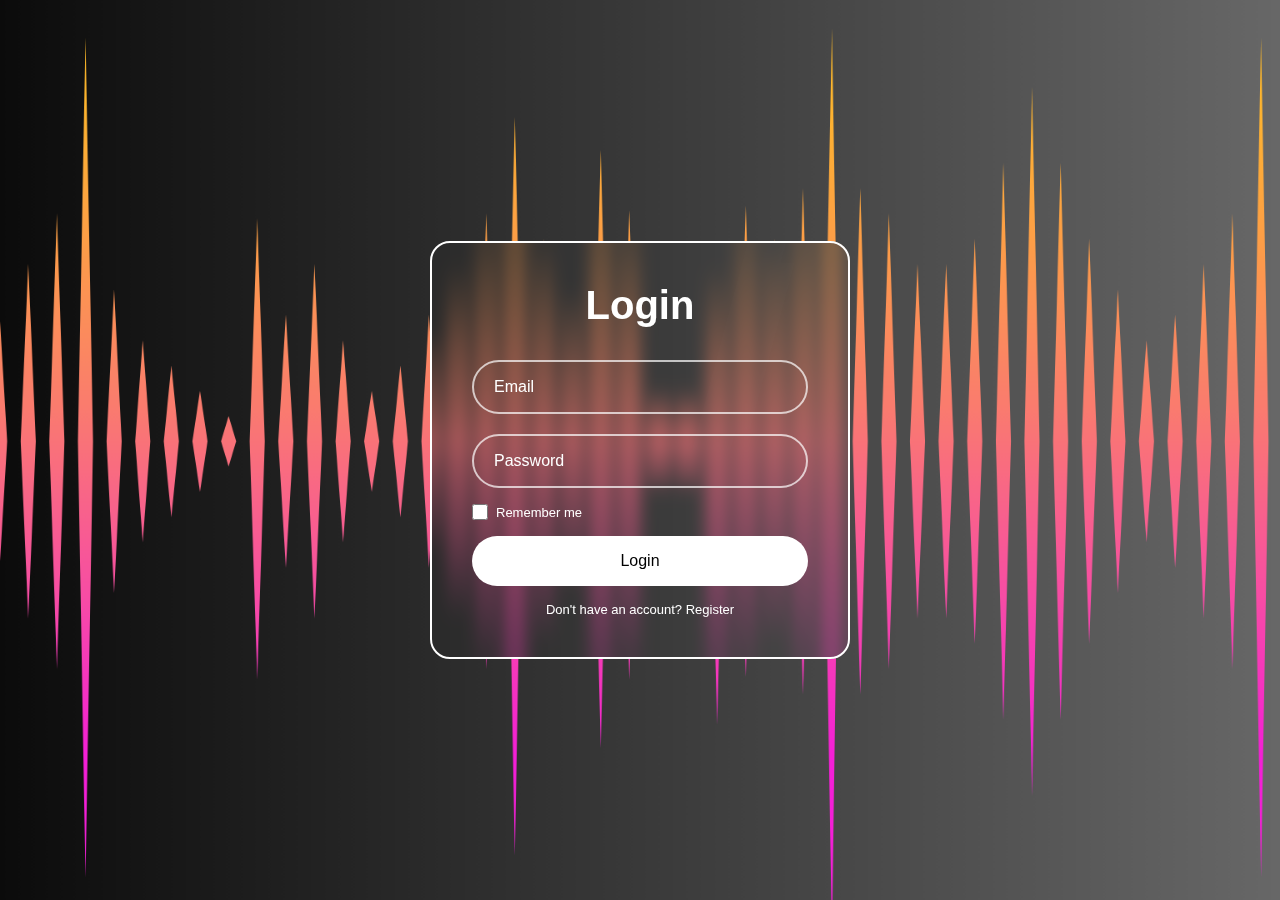
==== login.html @ f3cf66ac "The beggining of TouchWave" ====
<!DOCTYPE html>
<html lang="es">
    <head>
        <title>TouchWave - Login</title>
        <meta charset="UTF-8">
        <meta name="viewport" content="width=device-width, initial-scale=1.0">
        <meta name="author" content="autor de la pàgina" />
        <meta name="description" content="descripció de la pàgina" />
        <meta name="keywords" content="paraules clau de la pàgina" />
        <meta name="robots" content="(no)index, (no)follow" />
        <link rel="stylesheet" href="css/style.css">
        <link rel="icon" href="img/ProvisionalIcon.jpg" type="image/x-icon">
    </head>

    <body>
        <div class="login">
            <img src="img/Fondo.png" alt="background-image" class="loginBackG">
            
            <form action="" class="loginForm">
               <h1 class="loginTitle">Login</h1>
   
               <div class="loginInputs">
                  <div class="loginBox">
                     <input type="email" placeholder="Email" required class="loginInput">
                     <i class="fillEmail"></i>
                  </div>
   
                  <div class="loginBox">
                     <input type="password" placeholder="Password" required class="loginInput">
                     <i class="fillPass"></i>
                  </div>
               </div>
   
               <div class="loginCheck">
                  <div class="loginCheckBox">
                     <input type="checkbox" class="loginCheckInput" id="checkUser">
                     <label for="checkUser" class="loginCheckLabel">Remember me</label>
                  </div>
               </div>
   
               <button type="submit" class="loginButton">Login</button>
   
               <div class="loginRegister">
                  Don't have an account? <a href="singin.html">Register</a>
               </div>
            </form>
         </div>
    </body>
</html>
---- css/style.css ----
* {
  box-sizing: border-box;
  padding: 0;
  margin: 0;
}

body, input, button {
  font-family: "Poppins", sans-serif;
  font-size: 16px;
}

a {
  text-decoration: none;
}

img {
  display: block;
  max-width: 100%;
  height: auto;
}

.login {
  position: relative;
  height: 100vh;
  display: grid;
  align-items: center;
}

.loginBackG {
  position: absolute;
  width: 100%;
  height: 100%;
  object-fit: cover;
  object-position: center;
}

.loginForm {
  position : relative;
  margin-inline : 24px;
  background : transparent;
  border : 2px solid white;
  padding : 40px 16px;
  color : white;
  border-radius : 20px;
  backdrop-filter : blur(10px);
}

.loginTitle {
  text-align: center;
  font-size: 40px;
  margin-bottom: 20px;
}

.loginInputs, .loginBox {
  display: grid;
}

.loginInputs {
 row-gap : 20px; 
 margin-bottom : 16px; 
}

.loginBox {
    grid-template-columns:1fr max-content; 
    column-gap:12px; 
    align-items:center; 
    border:2px solid hsla(0,0%,100%,.7); 
    padding-inline:20px; 
    border-radius:64px; 
}
  

.loginInput, .loginButton {
  border: none;
  outline: none;
}

.loginInput {
  width: 100%;
  background: none;
  color: white;
  padding-block: 1rem;
}

.loginInput::placeholder {
  color: white;
}

.loginBox i {
  font-size: 1.25rem;
}

.loginCheck, .loginCheckBox {
  display: flex;
  justify-content: space-between;
  align-items: center;
}

.loginCheck {
  margin-bottom: 1rem;
  font-size: .813rem;
}

.loginCheckBox {
  column-gap: .5rem;
}

.loginCheckInput {
  width: 1rem;
  height: 1rem;
  accent-color: white;
}

.loginButton {
  width: 100%;
  padding: 1rem;
  margin-bottom: 1rem;
  background-color: white;
  border-radius: 4rem;
  color: black;
  font-weight: 500;
  cursor: pointer;
  transition : .6s;
  overflow : hidden;
}

.loginButton:focus {
    outline : none;
}

.loginButton:before {
    content : '';
    display : block;
    position : absolute;
    background-color: rgba(255, 255, 255, .5);
    width : 2px; 
    height : 50%;
    left : 0;
    top : 0;
    opacity : .5s;
    filter : blur(30px);
    transform : translate(-130px) skew(-15deg);
}

.loginButton:after {
    content : '';
    display : block;
    position : absolute;
    background-color: rgba(255, 255, 255, .2);
    width : 2px; 
    height : 50%;
    left : 30px;
    top : 0;
    opacity : 0;
    filter : blur(30px);
    transform : translate(-100px) skew(-15deg);
}

.loginButton:hover {
    background-color: rgb(11, 206, 255);
    color : white;
    cursor : pointer;
}

.loginButton:before {
    transform : translate(300px) skew(-15deg);
    opacity : .6;
    transition : .7s;
}

.loginButton:after {
    transform : translate(300px) skew(-15deg);
    opacity : 1;
    transition : .7s;
}

.loginRegister {
  font-size: .813rem;
  text-align: center;
}

.loginRegister a {
  color: white;
  font-weight: 500;
}

.loginRegister a:hover {
  text-decoration: underline;
}

/*=============== BREAKPOINTS ===============*/
/* For medium devices */
@media screen and (min-width: 576px) {
  .login {
    justify-content: center;
  }
  .loginForm {
    width: 420px;
    padding-inline: 2.5rem;
  }
  .loginTitle {
    margin-bottom: 2rem;
  }
}
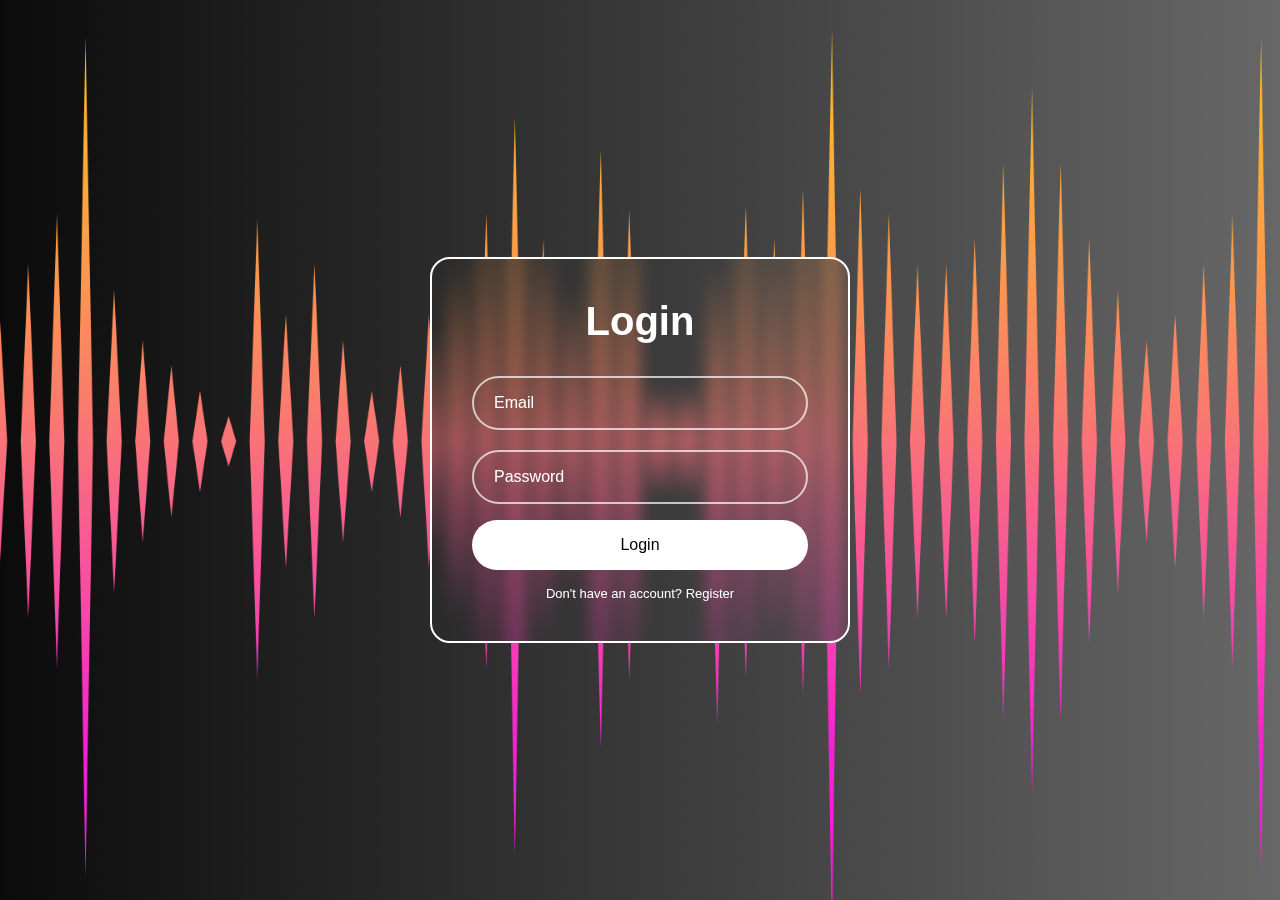
==== commit 440cfc07: "Shopping Cart started" ====
--- a/login.html
+++ b/login.html
@@ -31,13 +31,6 @@
                   </div>
                </div>
    
-               <div class="loginCheck">
-                  <div class="loginCheckBox">
-                     <input type="checkbox" class="loginCheckInput" id="checkUser">
-                     <label for="checkUser" class="loginCheckLabel">Remember me</label>
-                  </div>
-               </div>
-   
                <button type="submit" class="loginButton">Login</button>
    
                <div class="loginRegister">
--- a/css/style.css
+++ b/css/style.css
@@ -13,7 +13,7 @@
   text-decoration: none;
 }
 
-img {
+.loginBackG img {
   display: block;
   max-width: 100%;
   height: auto;
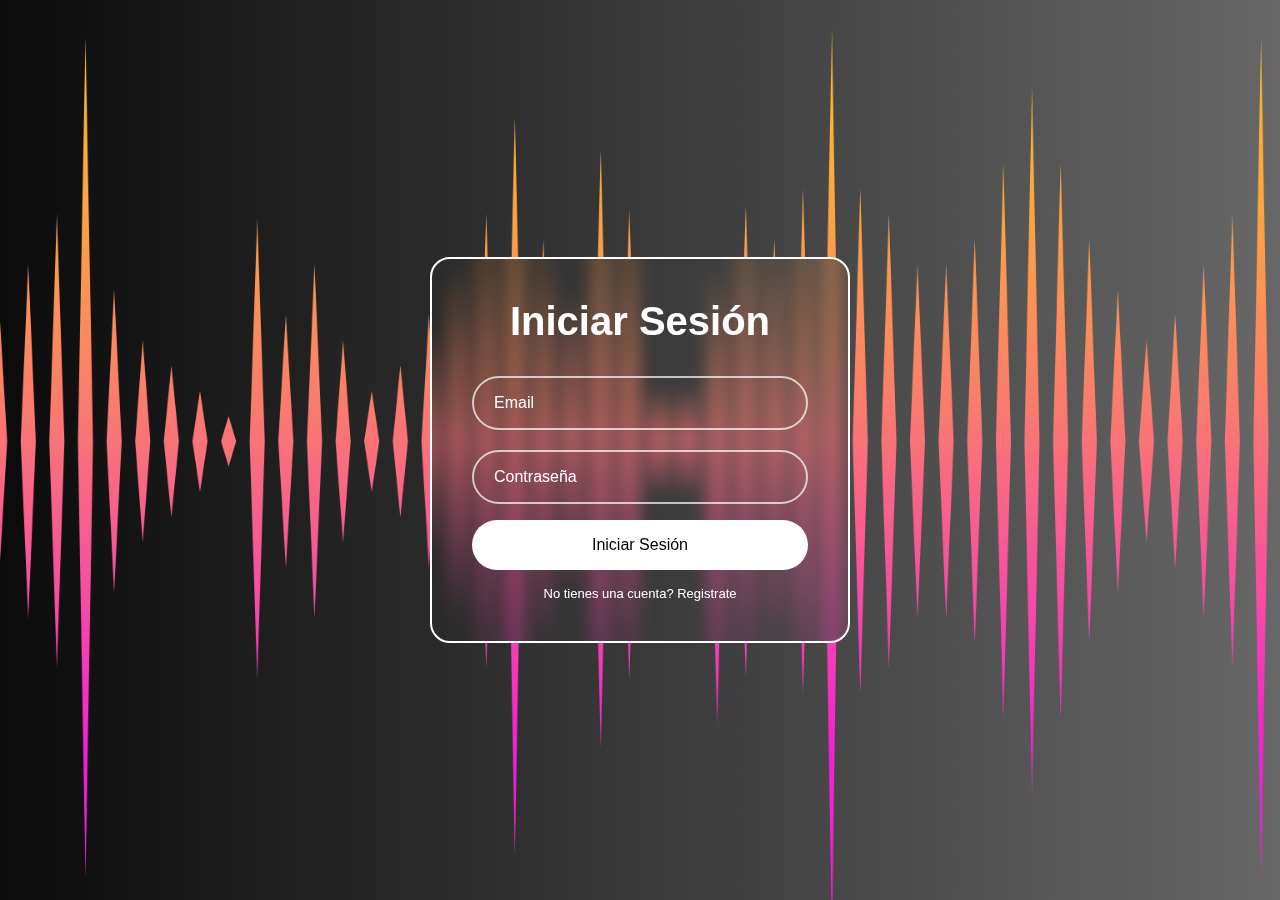
==== commit 2147f58f: "LogIN and siginin" ====
--- a/login.html
+++ b/login.html
@@ -8,7 +8,7 @@
         <meta name="description" content="descripció de la pàgina" />
         <meta name="keywords" content="paraules clau de la pàgina" />
         <meta name="robots" content="(no)index, (no)follow" />
-        <link rel="stylesheet" href="css/style.css">
+        <link rel="stylesheet" href="css/login.css">
         <link rel="icon" href="img/ProvisionalIcon.jpg" type="image/x-icon">
     </head>
 
@@ -17,7 +17,7 @@
             <img src="img/Fondo.png" alt="background-image" class="loginBackG">
             
             <form action="" class="loginForm">
-               <h1 class="loginTitle">Login</h1>
+               <h1 class="loginTitle">Iniciar Sesión</h1>
    
                <div class="loginInputs">
                   <div class="loginBox">
@@ -26,15 +26,15 @@
                   </div>
    
                   <div class="loginBox">
-                     <input type="password" placeholder="Password" required class="loginInput">
+                     <input type="password" placeholder="Contraseña" required class="loginInput">
                      <i class="fillPass"></i>
                   </div>
                </div>
    
-               <button type="submit" class="loginButton">Login</button>
+               <button type="submit" class="loginButton">Iniciar Sesión</button>
    
                <div class="loginRegister">
-                  Don't have an account? <a href="singin.html">Register</a>
+                  No tienes una cuenta? <a href="singin.html">Registrate</a>
                </div>
             </form>
          </div>
--- a/css/login.css
+++ b/css/login.css
@@ -0,0 +1,303 @@
+* {
+  box-sizing: border-box;
+  padding: 0;
+  margin: 0;
+}
+
+body, input, button {
+  font-family: "Poppins", sans-serif;
+  font-size: 16px;
+}
+
+a {
+  text-decoration: none;
+}
+
+.loginBackG img {
+  display: block;
+  max-width: 100%;
+  height: auto;
+}
+
+.login {
+  position: relative;
+  height: 100vh;
+  display: grid;
+  align-items: center;
+}
+
+.loginBackG {
+  position: absolute;
+  width: 100%;
+  height: 100%;
+  object-fit: cover;
+  object-position: center;
+} 
+
+.loginForm {
+  position : relative;
+  margin-inline : 24px;
+  background : transparent;
+  border : 2px solid white;
+  padding : 40px 16px;
+  color : white;
+  border-radius : 20px;
+  backdrop-filter : blur(10px);
+}
+
+.loginTitle {
+  text-align: center;
+  font-size: 40px;
+  margin-bottom: 20px;
+}
+
+.loginInputs, .loginBox {
+  display: grid;
+}
+
+.loginInputs {
+ row-gap : 20px; 
+ margin-bottom : 16px; 
+}
+
+.loginBox {
+    grid-template-columns:1fr max-content; 
+    column-gap:12px; 
+    align-items:center; 
+    border:2px solid hsla(0,0%,100%,.7); 
+    padding-inline:20px; 
+    border-radius:64px; 
+}
+  
+
+.loginInput, .loginButton {
+  border: none;
+  outline: none;
+}
+
+.loginInput {
+  width: 100%;
+  background: none;
+  color: white;
+  padding-block: 1rem;
+}
+
+.loginInput::placeholder {
+  color: white;
+}
+
+.loginBox i {
+  font-size: 1.25rem;
+}
+
+.loginCheck, .loginCheckBox {
+  display: flex;
+  justify-content: space-between;
+  align-items: center;
+}
+
+.loginCheck {
+  margin-bottom: 1rem;
+  font-size: .813rem;
+}
+
+.loginCheckBox {
+  column-gap: .5rem;
+}
+
+.loginCheckInput {
+  width: 1rem;
+  height: 1rem;
+  accent-color: white;
+}
+
+.loginButton {
+  width: 100%;
+  padding: 1rem;
+  margin-bottom: 1rem;
+  background-color: white;
+  border-radius: 4rem;
+  color: black;
+  font-weight: 500;
+  cursor: pointer;
+  transition : .6s;
+  overflow : hidden;
+}
+
+.loginButton:focus {
+    outline : none;
+}
+
+.loginButton:before {
+    content : '';
+    display : block;
+    position : absolute;
+    background-color: rgba(255, 255, 255, .5);
+    width : 2px; 
+    height : 50%;
+    left : 0;
+    top : 0;
+    opacity : .5s;
+    filter : blur(30px);
+    transform : translate(-130px) skew(-15deg);
+}
+
+.loginButton:after {
+    content : '';
+    display : block;
+    position : absolute;
+    background-color: rgba(255, 255, 255, .2);
+    width : 2px; 
+    height : 50%;
+    left : 30px;
+    top : 0;
+    opacity : 0;
+    filter : blur(30px);
+    transform : translate(-100px) skew(-15deg);
+}
+
+.loginButton:hover {
+    background-color: rgb(11, 206, 255);
+    color : white;
+    cursor : pointer;
+}
+
+.loginButton:before {
+    transform : translate(300px) skew(-15deg);
+    opacity : .6;
+    transition : .7s;
+}
+
+.loginButton:after {
+    transform : translate(300px) skew(-15deg);
+    opacity : 1;
+    transition : .7s;
+}
+
+.loginRegister {
+  font-size: .813rem;
+  text-align: center;
+}
+
+.loginRegister a {
+  color: white;
+  font-weight: 500;
+}
+
+.loginRegister a:hover {
+  text-decoration: underline;
+}
+
+/*=============== BREAKPOINTS ===============*/
+/* For medium devices */
+@media screen and (min-width: 576px) {
+  .login {
+    justify-content: center;
+  }
+  .loginForm {
+    width: 420px;
+    padding-inline: 2.5rem;
+  }
+  .loginTitle {
+    margin-bottom: 2rem;
+  }
+}
+
+*{
+  padding: 0;
+  margin: 0;
+  text-decoration: none;
+  list-style: none;
+  box-sizing: border-box;
+}
+body{
+  font-family: sans-serif;
+}
+nav{
+  background: #0082e6;
+  height: 80px;
+  width: 100%;
+}
+label.logo{
+  color: white;
+  font-size: 35px;
+  line-height: 80px;
+  padding: 0 100px;
+  font-weight: bold;
+}
+nav ul{
+  float: right;
+  margin-right: 20px;
+}
+nav ul li{
+  display: inline-block;
+  line-height: 80px;
+  margin: 0 5px;
+}
+nav ul li a{
+  color: white;
+  font-size: 17px;
+  padding: 7px 13px;
+  border-radius: 3px;
+  text-transform: uppercase;
+}
+a.active,a:hover{
+  background: #1b9bff;
+  transition: .5s;
+}
+.checkbtn{
+  font-size: 30px;
+  color: white;
+  float: right;
+  line-height: 80px;
+  margin-right: 40px;
+  cursor: pointer;
+  display: none;
+}
+#check{
+  display: none;
+}
+@media (max-width: 952px){
+  label.logo{
+    font-size: 30px;
+    padding-left: 50px;
+  }
+  nav ul li a{
+    font-size: 16px;
+  }
+}
+@media (max-width: 858px){
+  .checkbtn{
+    display: block;
+  }
+  ul{
+    position: fixed;
+    width: 100%;
+    height: 100vh;
+    background: #2c3e50;
+    top: 80px;
+    left: -100%;
+    text-align: center;
+    transition: all .5s;
+  }
+  nav ul li{
+    display: block;
+    margin: 50px 0;
+    line-height: 30px;
+  }
+  nav ul li a{
+    font-size: 20px;
+  }
+  a:hover,a.active{
+    background: none;
+    color: #0082e6;
+  }
+  #check:checked ~ ul{
+    left: 0;
+  }
+}
+section{
+  background: url(bg1.jpg) no-repeat;
+  background-size: cover;
+  height: calc(100vh - 80px);
+}